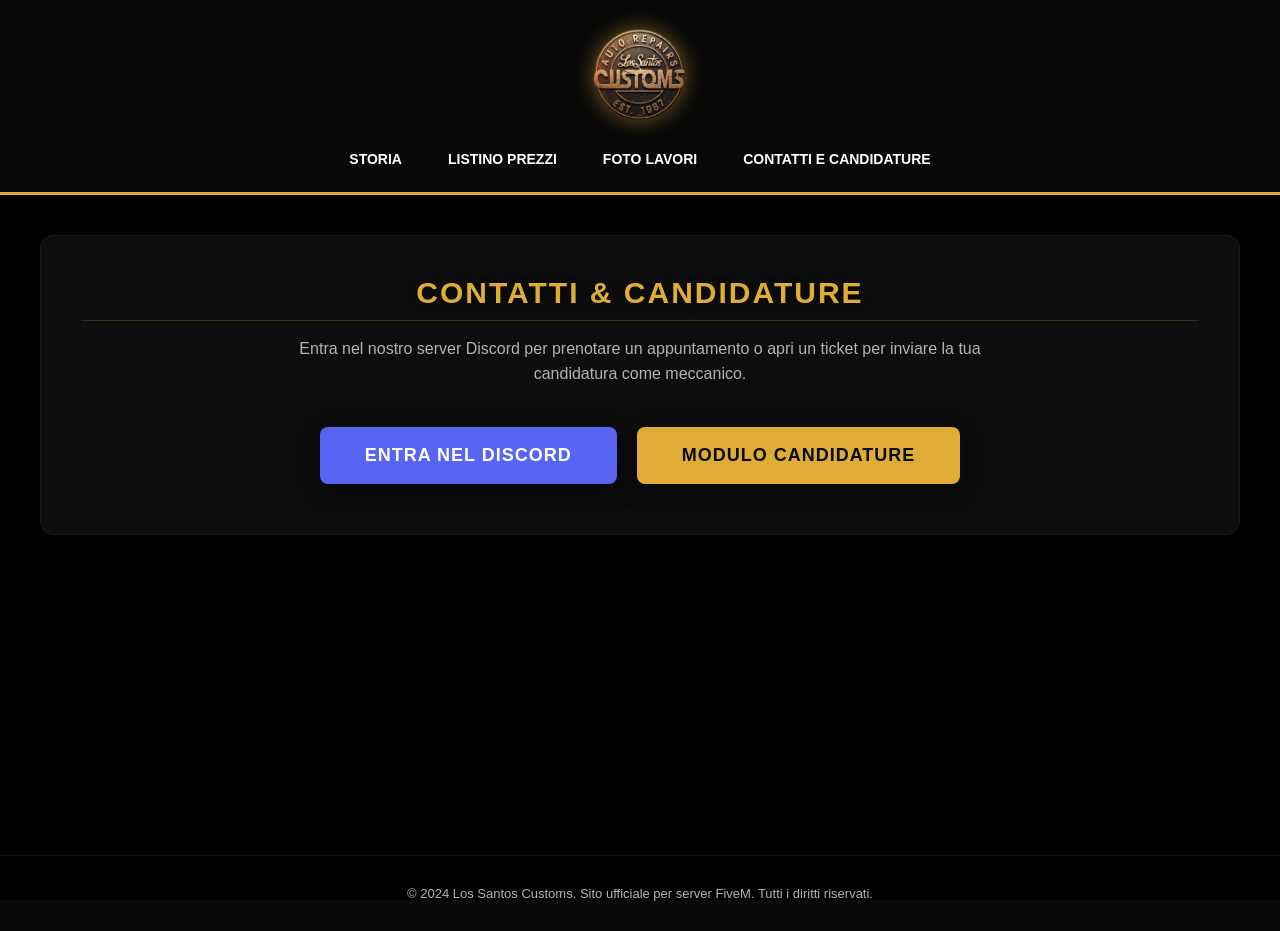
==== contatti.html @ 0376707c "Create contatti.html" ====
<!DOCTYPE html>
<html lang="it">
<head>
    <meta charset="UTF-8" />
    <meta name="viewport" content="width=device-width, initial-scale=1.0" />
    <title>Los Santos Customs - Contatti</title>
    <link rel="stylesheet" href="style.css">
</head>
<body>

    <header>
        <div class="logo-container">
            <img src="logo.png" alt="Los Santos Customs Logo">
        </div>
        <nav class="navbar">
            <a href="index.html">Storia</a>
            <a href="listino.html">Listino Prezzi</a>
            <a href="foto.html">Foto Lavori</a>
            <a href="contatti.html">Contatti e Candidature</a>
        </nav>
    </header>

    <div class="container">
        <!-- SEZIONE CONTATTI E CANDIDATURE -->
        <div class="section-block">
            <h2>Contatti & Candidature</h2>
            <p class="section-desc">Entra nel nostro server Discord per prenotare un appuntamento o apri un ticket per inviare la tua candidatura come meccanico.</p>
            
            <div class="action-box">
                <a href="https://discord.gg/desWhmewQr" target="_blank" rel="noopener noreferrer" class="btn-link btn-discord">Entra nel Discord</a>
                <a href="https://docs.google.com/forms/d/e/1FAIpQLSfSocgiU78P1UJOQKbc5kQoHoAhihJGicUzLz80uEp9kMHDAQ/viewform?usp=dialog" target="_blank" rel="noopener noreferrer" class="btn-link btn-google">Modulo Candidature</a>
            </div>
        </div>
    </div>

    <footer>
        &copy; 2024 Los Santos Customs. Sito ufficiale per server FiveM. Tutti i diritti riservati.
    </footer>

</body>
</html>
---- style.css ----
:root {
    --primary: #dfad36; /* Giallo/Oro ufficiale LSC */
    --bg-dark: #0a0a0a;
    --bg-card: rgba(15, 15, 15, 0.92);
    --text-light: #ffffff;
    --text-gray: #b3b3b3;
}

body { 
    background-color: var(--bg-dark); 
    color: var(--text-light); 
    font-family: 'Segoe UI', Tahoma, Geneva, Verdana, sans-serif; 
    margin: 0; 
    padding: 0; 
    background-image: linear-gradient(rgba(0, 0, 0, 0.8), rgba(0, 0, 0, 0.9)), url('https://unsplash.com'); 
    background-size: cover;
    background-attachment: fixed;
    background-position: center;
}

/* Barra di Navigazione */
header { 
    background: rgba(10, 10, 10, 0.95);
    backdrop-filter: blur(12px);
    -webkit-backdrop-filter: blur(12px);
    padding: 20px 20px 0 20px; 
    text-align: center;
    border-bottom: 3px solid var(--primary);
    box-shadow: 0 4px 30px rgba(0, 0, 0, 0.8);
    position: sticky; 
    top: 0;
    z-index: 1000;
}

.logo-container img {
    width: 120px;
    height: auto;
    filter: drop-shadow(0 0 10px rgba(223, 173, 54, 0.5));
    margin-bottom: 15px;
}

.navbar {
    display: flex;
    justify-content: center;
    flex-wrap: wrap;
    gap: 10px;
    padding-bottom: 15px;
}

.navbar a {
    color: var(--text-light);
    text-decoration: none;
    font-weight: bold;
    text-transform: uppercase;
    font-size: 14px;
    padding: 8px 16px;
    border: 2px solid transparent;
    border-radius: 4px;
    transition: all 0.3s ease;
}

.navbar a:hover {
    border-color: var(--primary);
    color: var(--primary);
}

.container { 
    max-width: 1200px; 
    margin: 0 auto; 
    padding: 40px 20px; 
    min-height: 60vh; /* Assicura che il footer stia sempre in basso */
}

/* Blocchi Contenitore delle Sezioni */
.section-block {
    background: var(--bg-card);
    border: 1px solid rgba(255, 255, 255, 0.05);
    padding: 40px;
    border-radius: 14px;
    box-shadow: 0 15px 35px rgba(0,0,0,0.7);
    margin-bottom: 40px;
}

h2 {
    font-size: 30px;
    text-transform: uppercase;
    letter-spacing: 2px;
    color: var(--primary);
    text-align: center;
    margin-top: 0;
    margin-bottom: 25px;
    text-shadow: 0 2px 10px rgba(0,0,0,0.5);
    border-bottom: 1px solid rgba(223, 173, 54, 0.2);
    padding-bottom: 10px;
}

p.section-desc {
    color: var(--text-gray);
    text-align: center;
    font-size: 16px;
    max-width: 700px;
    margin: -10px auto 30px auto;
    line-height: 1.6;
}

/* Griglia Listino Prezzi */
.grid-container {
    display: grid;
    grid-template-columns: repeat(auto-fit, minmax(240px, 1fr));
    gap: 15px;
}

.price-card {
    background: rgba(30, 30, 30, 0.6);
    border: 1px solid rgba(255, 255, 255, 0.05);
    border-radius: 8px;
    padding: 15px;
    text-align: center;
    border-left: 3px solid var(--primary);
}

.price-title {
    font-weight: bold;
    text-transform: uppercase;
    font-size: 13px;
    color: var(--text-gray);
    margin-bottom: 5px;
}

.price-value {
    font-size: 22px;
    font-weight: 800;
    color: var(--primary);
}

.price-value span {
    font-size: 11px;
    color: #ff4a4a;
    display: block;
    margin-top: 3px;
}

/* Griglia Galleria Foto */
.gallery-grid {
    display: grid;
    grid-template-columns: repeat(auto-fit, minmax(280px, 1fr));
    gap: 20px;
}

.photo-card {
    background: rgba(30, 30, 30, 0.7);
    border: 1px solid rgba(255, 255, 255, 0.05);
    border-radius: 10px;
    padding: 12px;
    text-align: center;
    box-shadow: 0 5px 15px rgba(0,0,0,0.3);
}

.photo-card img {
    width: 100%;
    height: 200px;
    object-fit: cover;
    border-radius: 6px;
    background: #222;
}

.photo-caption {
    margin-top: 10px;
    font-weight: bold;
    font-size: 14px;
    text-transform: uppercase;
    color: var(--text-light);
}

/* Scatola Bottoni Collegamento Esterno */
.action-box {
    text-align: center;
    padding: 10px 0;
    display: flex;
    justify-content: center;
    gap: 20px;
    flex-wrap: wrap;
}

.btn-link { 
    display: inline-block;
    padding: 18px 45px; 
    text-decoration: none; 
    border-radius: 8px; 
    font-weight: 900; 
    font-size: 18px;
    text-transform: uppercase;
    letter-spacing: 1px;
    transition: transform 0.2s;
    box-shadow: 0 5px 20px rgba(0,0,0,0.5);
}

.btn-link:hover {
    transform: translateY(-3px);
}

.btn-discord { background-color: #5865F2; color: white; }
.btn-google { background-color: var(--primary); color: #0a0a0a; }

footer {
    text-align: center;
    margin-top: 40px;
    padding: 30px;
    color: var(--text-gray);
    font-size: 13px;
    border-top: 1px solid rgba(255,255,255,0.05);
}
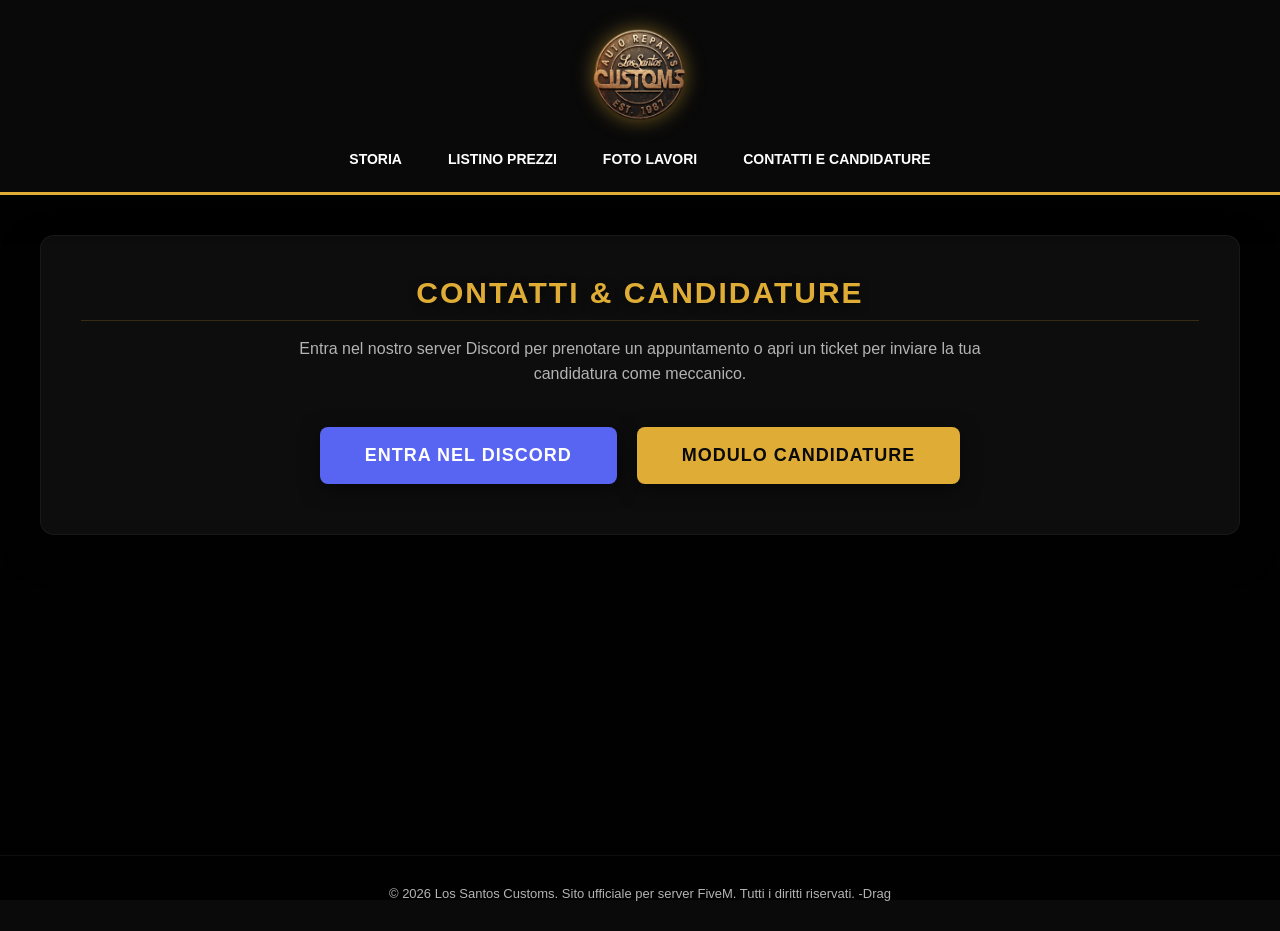
==== commit fd023167: "Update contatti.html" ====
--- a/contatti.html
+++ b/contatti.html
@@ -34,7 +34,7 @@
     </div>
 
     <footer>
-        &copy; 2024 Los Santos Customs. Sito ufficiale per server FiveM. Tutti i diritti riservati.
+        &copy; 2026 Los Santos Customs. Sito ufficiale per server FiveM. Tutti i diritti riservati. -Drag
     </footer>
 
 </body>
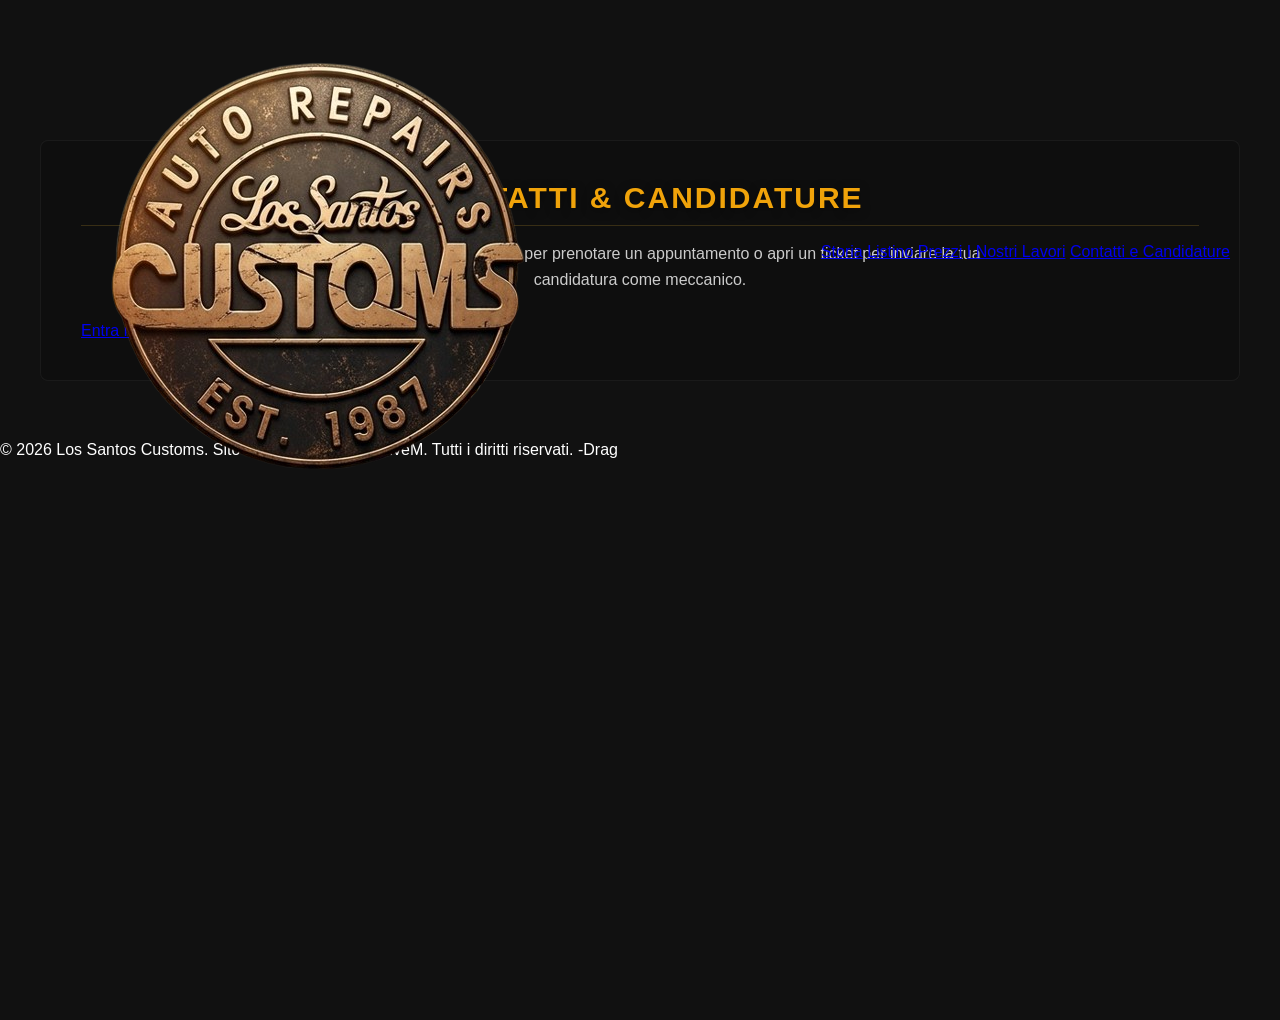
==== commit 58042f11: "Update contatti.html" ====
--- a/contatti.html
+++ b/contatti.html
@@ -15,7 +15,7 @@
         <nav class="navbar">
             <a href="index.html">Storia</a>
             <a href="listino.html">Listino Prezzi</a>
-            <a href="foto.html">Foto Lavori</a>
+            <a href="foto.html">I Nostri Lavori</a>
             <a href="contatti.html">Contatti e Candidature</a>
         </nav>
     </header>
--- a/style.css
+++ b/style.css
@@ -1,84 +1,160 @@
+@import url('https://fonts.googleapis.com/css2?family=Oswald:wght@400;600;700&family=Segoe+UI:wght@400;600;700&display=swap');
+
 :root {
-    --primary: #dfad36; /* Giallo/Oro ufficiale LSC */
-    --bg-dark: #0a0a0a;
-    --bg-card: rgba(15, 15, 15, 0.92);
+    --primary: #f0a30a; 
     --text-light: #ffffff;
-    --text-gray: #b3b3b3;
-}
-
-body { 
-    background-color: var(--bg-dark); 
-    color: var(--text-light); 
-    font-family: 'Segoe UI', Tahoma, Geneva, Verdana, sans-serif; 
-    margin: 0; 
-    padding: 0; 
-    background-image: linear-gradient(rgba(0, 0, 0, 0.8), rgba(0, 0, 0, 0.9)), url('https://unsplash.com'); 
+    --text-gray: #cccccc;
+}
+
+body, html {
+    margin: 0;
+    padding: 0;
+    height: 100%;
+    font-family: 'Segoe UI', Tahoma, Geneva, Verdana, sans-serif;
+    background-color: #111;
+    color: var(--text-light);
+}
+
+.bg-image {
+    position: fixed;
+    top: 0;
+    left: 0;
+    width: 100%;
+    height: 100%;
+    background-image: linear-gradient(rgba(0, 0, 0, 0.3), rgba(0, 0, 0, 0.7)), url('sfondo.jpg'); 
     background-size: cover;
-    background-attachment: fixed;
     background-position: center;
-}
-
-/* Barra di Navigazione */
-header { 
-    background: rgba(10, 10, 10, 0.95);
-    backdrop-filter: blur(12px);
-    -webkit-backdrop-filter: blur(12px);
-    padding: 20px 20px 0 20px; 
-    text-align: center;
-    border-bottom: 3px solid var(--primary);
-    box-shadow: 0 4px 30px rgba(0, 0, 0, 0.8);
-    position: sticky; 
+    z-index: -1;
+}
+
+header {
+    display: flex;
+    justify-content: space-between;
+    align-items: center;
+    padding: 20px 50px;
+    position: absolute; 
     top: 0;
-    z-index: 1000;
-}
-
-.logo-container img {
-    width: 120px;
-    height: auto;
-    filter: drop-shadow(0 0 10px rgba(223, 173, 54, 0.5));
-    margin-bottom: 15px;
-}
-
-.navbar {
+    left: 0;
+    width: 100%;
+    box-sizing: border-box;
+    z-index: 10;
+}
+
+.logo-small img { width: 120px; height: auto; }
+
+.navbar-center { display: flex; gap: 30px; }
+
+.navbar-center a {
+    color: var(--text-light);
+    text-decoration: none;
+    font-weight: 600;
+    font-size: 13px;
+    text-transform: uppercase;
+    letter-spacing: 1px;
+    transition: color 0.3s;
+}
+
+.navbar-center a:hover { color: var(--primary); }
+
+.navbar-right { display: flex; align-items: center; gap: 20px; }
+
+.btn-outline-small {
+    color: var(--text-light);
+    text-decoration: none;
+    border: 1px solid var(--primary);
+    padding: 8px 20px;
+    border-radius: 4px;
+    text-transform: uppercase;
+    font-size: 13px;
+    font-weight: 600;
+    transition: all 0.3s;
+}
+
+.btn-outline-small:hover {
+    background-color: var(--primary);
+    color: #000;
+}
+
+.hero-section {
+    display: flex;
+    flex-direction: column;
+    justify-content: center;
+    align-items: center;
+    height: 100vh;
+    text-align: center;
+    padding: 0 20px;
+}
+
+.subtitle {
+    font-family: 'Oswald', sans-serif;
+    font-size: 24px;
+    letter-spacing: 4px;
+    color: #fff;
+    margin-bottom: 60px;
+    text-shadow: 0 2px 10px rgba(0,0,0,0.9);
+}
+
+.hero-buttons { display: flex; gap: 20px; }
+
+.btn-main, .btn-secondary {
+    padding: 15px 40px;
+    font-family: 'Oswald', sans-serif;
+    font-size: 18px;
+    text-transform: uppercase;
+    letter-spacing: 2px;
+    text-decoration: none;
+    border-radius: 4px;
+    transition: transform 0.2s, background 0.3s;
+}
+
+.btn-main {
+    background-color: var(--primary);
+    color: #000;
+    font-weight: 700;
+    border: 2px solid var(--primary);
+}
+
+.btn-main:hover {
+    transform: scale(1.05);
+    background-color: #ffd147;
+}
+
+.btn-secondary {
+    background-color: transparent;
+    color: var(--text-light);
+    font-weight: 600;
+    border: 2px solid #ffffff;
+}
+
+.btn-secondary:hover {
+    transform: scale(1.05);
+    background-color: rgba(255, 255, 255, 0.1);
+}
+
+.bottom-logos {
+    position: absolute;
+    bottom: 30px;
+    width: 100%;
     display: flex;
     justify-content: center;
-    flex-wrap: wrap;
-    gap: 10px;
-    padding-bottom: 15px;
-}
-
-.navbar a {
-    color: var(--text-light);
-    text-decoration: none;
-    font-weight: bold;
-    text-transform: uppercase;
-    font-size: 14px;
-    padding: 8px 16px;
-    border: 2px solid transparent;
-    border-radius: 4px;
-    transition: all 0.3s ease;
-}
-
-.navbar a:hover {
-    border-color: var(--primary);
-    color: var(--primary);
-}
-
-.container { 
-    max-width: 1200px; 
-    margin: 0 auto; 
-    padding: 40px 20px; 
-    min-height: 60vh; /* Assicura che il footer stia sempre in basso */
-}
-
-/* Blocchi Contenitore delle Sezioni */
+    gap: 30px;
+    opacity: 0.7;
+}
+
+.bottom-logos img { height: 30px; width: auto; }
+
+.container {
+    max-width: 1200px;
+    margin: 120px auto 40px auto; 
+    padding: 20px;
+}
+
 .section-block {
-    background: var(--bg-card);
+    background: rgba(15, 15, 15, 0.92);
     border: 1px solid rgba(255, 255, 255, 0.05);
     padding: 40px;
-    border-radius: 14px;
-    box-shadow: 0 15px 35px rgba(0,0,0,0.7);
-    margin-bottom: 40px;
+    border-radius: 8px;
+    backdrop-filter: blur(10px);
 }
 
 h2 {
@@ -103,7 +179,6 @@
     line-height: 1.6;
 }
 
-/* Griglia Listino Prezzi */
 .grid-container {
     display: grid;
     grid-template-columns: repeat(auto-fit, minmax(240px, 1fr));
@@ -140,7 +215,6 @@
     margin-top: 3px;
 }
 
-/* Griglia Galleria Foto */
 .gallery-grid {
     display: grid;
     grid-template-columns: repeat(auto-fit, minmax(280px, 1fr));
@@ -171,42 +245,3 @@
     text-transform: uppercase;
     color: var(--text-light);
 }
-
-/* Scatola Bottoni Collegamento Esterno */
-.action-box {
-    text-align: center;
-    padding: 10px 0;
-    display: flex;
-    justify-content: center;
-    gap: 20px;
-    flex-wrap: wrap;
-}
-
-.btn-link { 
-    display: inline-block;
-    padding: 18px 45px; 
-    text-decoration: none; 
-    border-radius: 8px; 
-    font-weight: 900; 
-    font-size: 18px;
-    text-transform: uppercase;
-    letter-spacing: 1px;
-    transition: transform 0.2s;
-    box-shadow: 0 5px 20px rgba(0,0,0,0.5);
-}
-
-.btn-link:hover {
-    transform: translateY(-3px);
-}
-
-.btn-discord { background-color: #5865F2; color: white; }
-.btn-google { background-color: var(--primary); color: #0a0a0a; }
-
-footer {
-    text-align: center;
-    margin-top: 40px;
-    padding: 30px;
-    color: var(--text-gray);
-    font-size: 13px;
-    border-top: 1px solid rgba(255,255,255,0.05);
-}
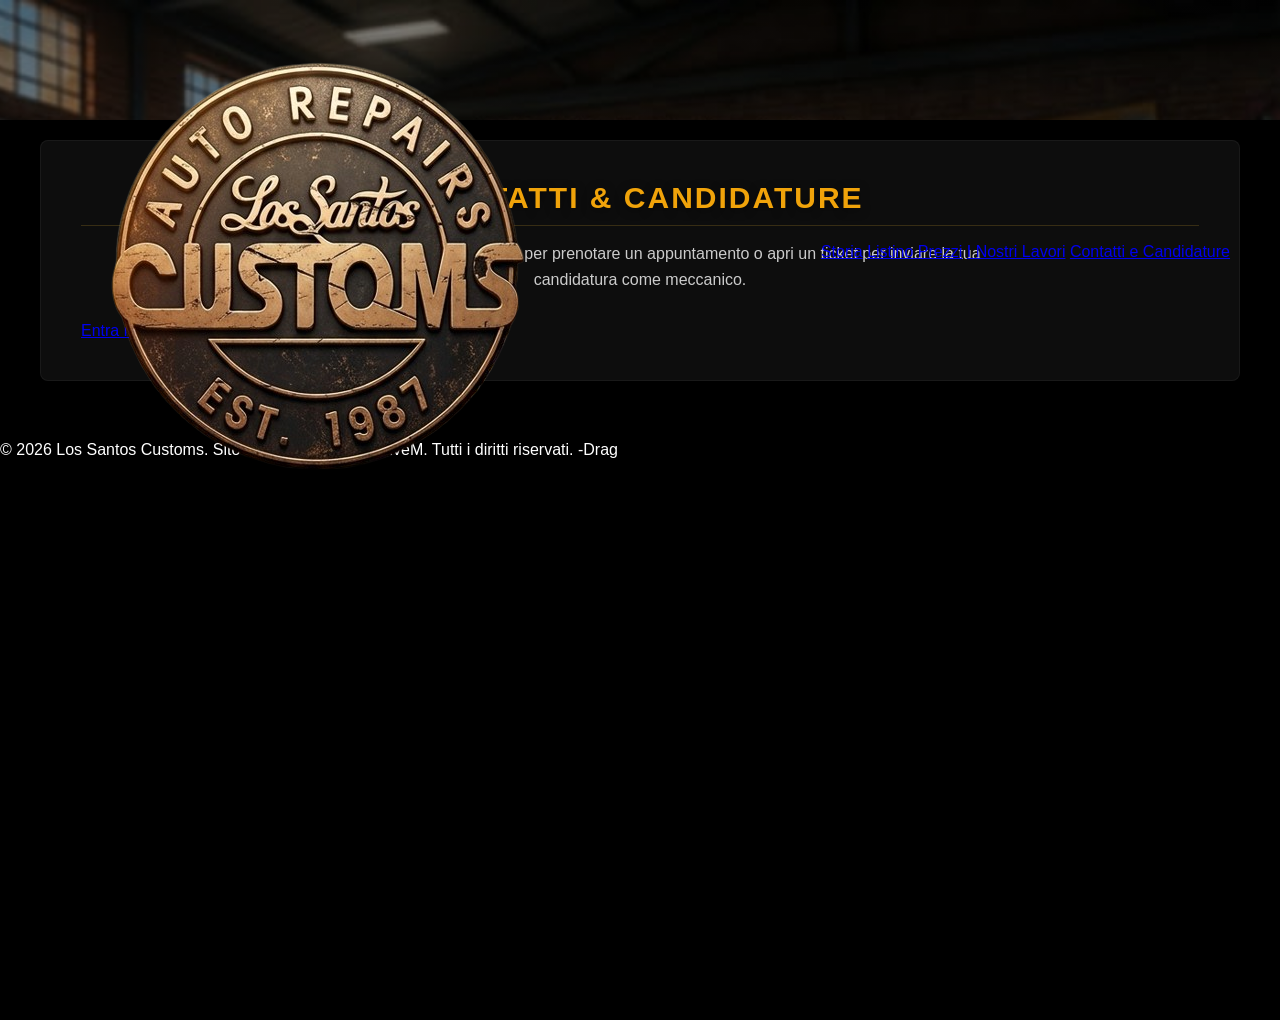
==== commit d43090ae: "Update contatti.html" ====
--- a/contatti.html
+++ b/contatti.html
@@ -7,6 +7,7 @@
     <link rel="stylesheet" href="style.css">
 </head>
 <body>
+    <div class="bg-image"></div>
 
     <header>
         <div class="logo-container">
--- a/style.css
+++ b/style.css
@@ -11,8 +11,8 @@
     padding: 0;
     height: 100%;
     font-family: 'Segoe UI', Tahoma, Geneva, Verdana, sans-serif;
-    background-color: #111;
-    color: var(--text-light);
+    color: var(--text-light);
+    background-color: #000; /* Fallback se l'immagine non carica */
 }
 
 .bg-image {
@@ -21,9 +21,11 @@
     left: 0;
     width: 100%;
     height: 100%;
-    background-image: linear-gradient(rgba(0, 0, 0, 0.3), rgba(0, 0, 0, 0.7)), url('sfondo.jpg'); 
+    /* Usa un gradiente meno coprente per vedere l'immagine */
+    background-image: linear-gradient(rgba(0, 0, 0, 0.4), rgba(0, 0, 0, 0.6)), url('sfondo.jpg'); 
     background-size: cover;
     background-position: center;
+    background-repeat: no-repeat;
     z-index: -1;
 }
 
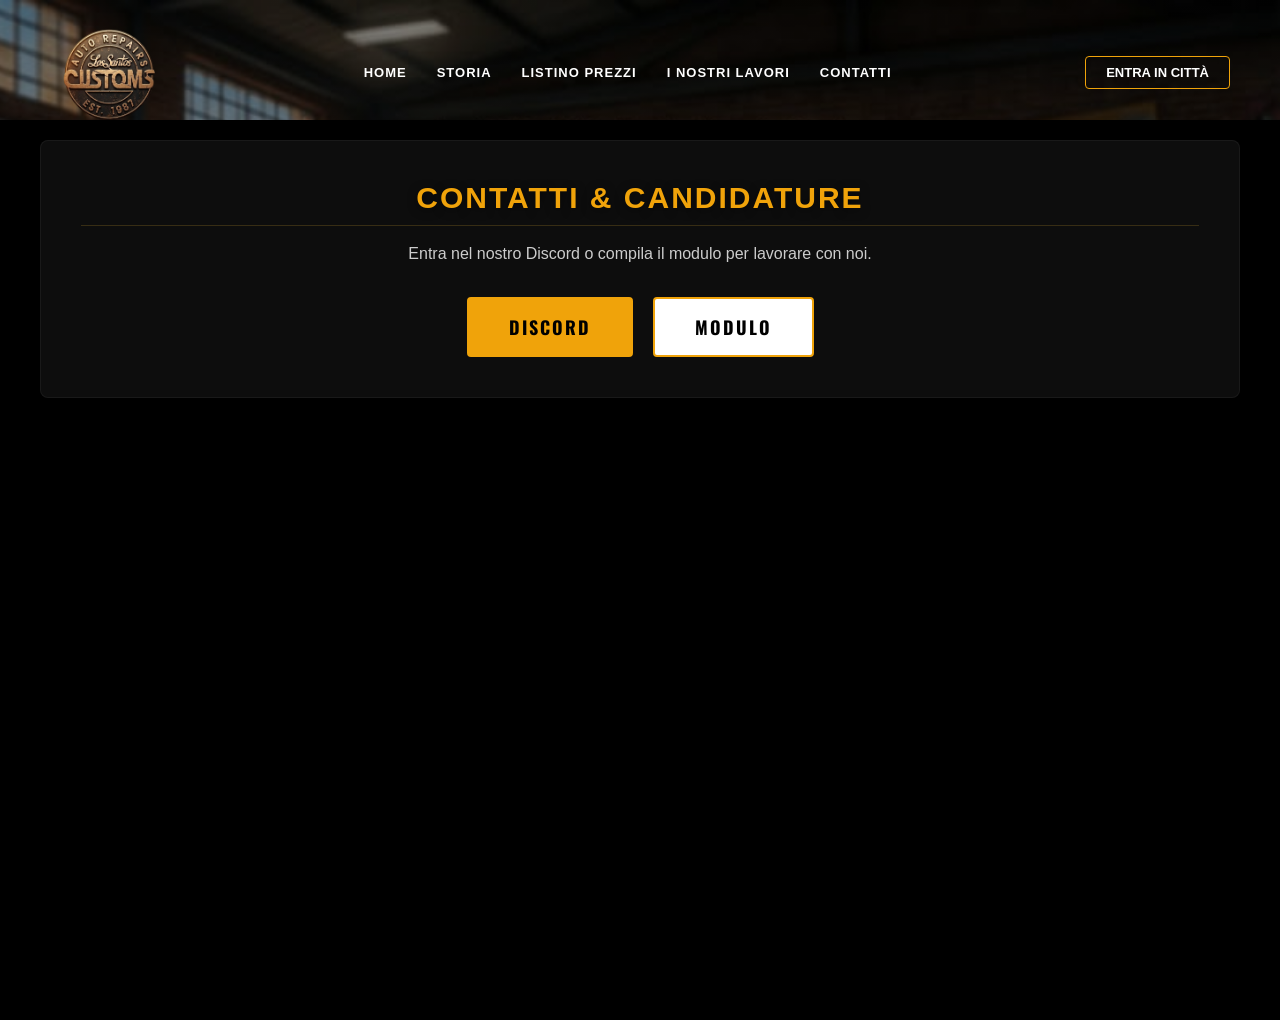
==== commit 305bebec: "Update contatti.html" ====
--- a/contatti.html
+++ b/contatti.html
@@ -7,36 +7,35 @@
     <link rel="stylesheet" href="style.css">
 </head>
 <body>
+
     <div class="bg-image"></div>
 
     <header>
-        <div class="logo-container">
-            <img src="logo.png" alt="Los Santos Customs Logo">
+        <div class="logo-small">
+            <img src="logo.png" alt="LSC Logo">
         </div>
-        <nav class="navbar">
-            <a href="index.html">Storia</a>
+        <nav class="navbar-center">
+            <a href="index.html">Home</a>
+            <a href="storia.html">Storia</a>
             <a href="listino.html">Listino Prezzi</a>
             <a href="foto.html">I Nostri Lavori</a>
-            <a href="contatti.html">Contatti e Candidature</a>
+            <a href="contatti.html">Contatti</a>
         </nav>
+        <div class="navbar-right">
+            <a href="https://cfx.re/join/6my4kj4" target="_blank" class="btn-outline-small">Entra in Città</a>
+        </div>
     </header>
 
     <div class="container">
-        <!-- SEZIONE CONTATTI E CANDIDATURE -->
         <div class="section-block">
             <h2>Contatti & Candidature</h2>
-            <p class="section-desc">Entra nel nostro server Discord per prenotare un appuntamento o apri un ticket per inviare la tua candidatura come meccanico.</p>
-            
-            <div class="action-box">
-                <a href="https://discord.gg/desWhmewQr" target="_blank" rel="noopener noreferrer" class="btn-link btn-discord">Entra nel Discord</a>
-                <a href="https://docs.google.com/forms/d/e/1FAIpQLSfSocgiU78P1UJOQKbc5kQoHoAhihJGicUzLz80uEp9kMHDAQ/viewform?usp=dialog" target="_blank" rel="noopener noreferrer" class="btn-link btn-google">Modulo Candidature</a>
+            <p class="section-desc">Entra nel nostro Discord o compila il modulo per lavorare con noi.</p>
+            <div style="display: flex; gap: 20px; justify-content: center; margin-top: 30px;">
+                <a href="https://discord.gg/desWhmewQr" target="_blank" class="btn-main">DISCORD</a>
+                <a href="https://docs.google.com/forms/..." target="_blank" class="btn-main" style="background:#fff; color:#000;">MODULO</a>
             </div>
         </div>
     </div>
 
-    <footer>
-        &copy; 2026 Los Santos Customs. Sito ufficiale per server FiveM. Tutti i diritti riservati. -Drag
-    </footer>
-
 </body>
 </html>
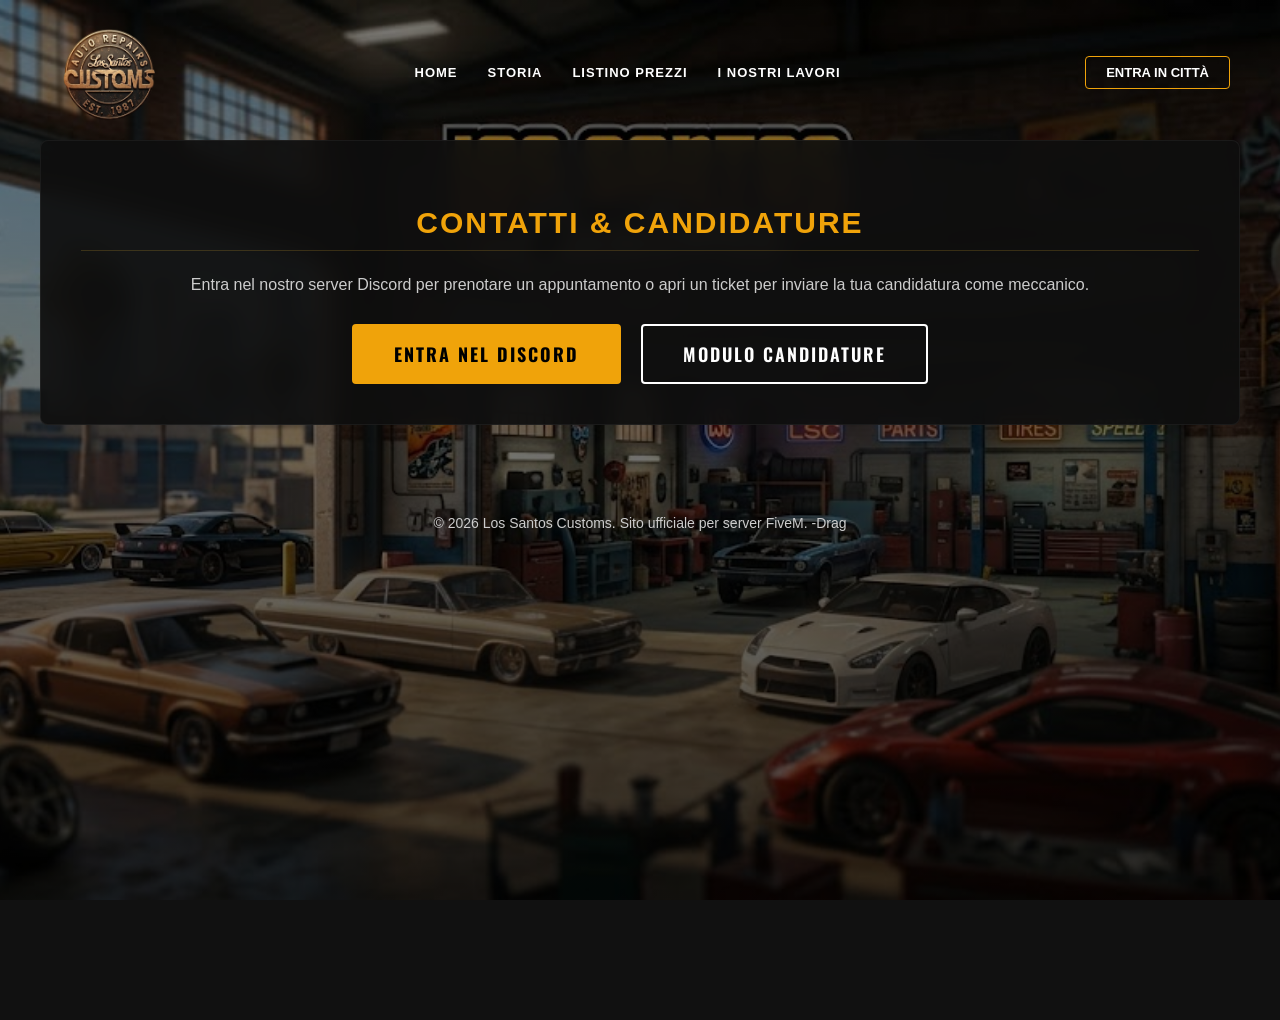
==== commit 93b93b23: "Update contatti.html" ====
--- a/contatti.html
+++ b/contatti.html
@@ -7,19 +7,13 @@
     <link rel="stylesheet" href="style.css">
 </head>
 <body>
-
-    <div class="bg-image"></div>
-
     <header>
-        <div class="logo-small">
-            <img src="logo.png" alt="LSC Logo">
-        </div>
+        <div class="logo-small"><img src="logo.png" alt="LSC Logo"></div>
         <nav class="navbar-center">
             <a href="index.html">Home</a>
             <a href="storia.html">Storia</a>
             <a href="listino.html">Listino Prezzi</a>
             <a href="foto.html">I Nostri Lavori</a>
-            <a href="contatti.html">Contatti</a>
         </nav>
         <div class="navbar-right">
             <a href="https://cfx.re/join/6my4kj4" target="_blank" class="btn-outline-small">Entra in Città</a>
@@ -29,13 +23,17 @@
     <div class="container">
         <div class="section-block">
             <h2>Contatti & Candidature</h2>
-            <p class="section-desc">Entra nel nostro Discord o compila il modulo per lavorare con noi.</p>
-            <div style="display: flex; gap: 20px; justify-content: center; margin-top: 30px;">
-                <a href="https://discord.gg/desWhmewQr" target="_blank" class="btn-main">DISCORD</a>
-                <a href="https://docs.google.com/forms/..." target="_blank" class="btn-main" style="background:#fff; color:#000;">MODULO</a>
+            <p style="text-align:center; color:var(--text-gray); margin-bottom:30px;">Entra nel nostro server Discord per prenotare un appuntamento o apri un ticket per inviare la tua candidatura come meccanico.</p>
+            
+            <div style="display:flex; justify-content:center; gap:20px; flex-wrap:wrap;">
+                <a href="https://discord.gg/desWhmewQr" target="_blank" class="btn-main">Entra nel Discord</a>
+                <a href="https://docs.google.com/forms/d/e/1FAIpQLSfSocgiU78P1UJOQKbc5kQoHoAhihJGicUzLz80uEp9kMHDAQ/viewform?usp=dialog" target="_blank" class="btn-secondary">Modulo Candidature</a>
             </div>
         </div>
     </div>
 
+    <footer style="margin-top: 50px;">
+        &copy; 2026 Los Santos Customs. Sito ufficiale per server FiveM. -Drag
+    </footer>
 </body>
 </html>
--- a/style.css
+++ b/style.css
@@ -6,29 +6,22 @@
     --text-gray: #cccccc;
 }
 
-body, html {
+/* LO SFONDO ORA È APPLICATO DIRETTAMENTE AL BODY */
+body {
     margin: 0;
     padding: 0;
-    height: 100%;
+    min-height: 100vh;
     font-family: 'Segoe UI', Tahoma, Geneva, Verdana, sans-serif;
     color: var(--text-light);
-    background-color: #000; /* Fallback se l'immagine non carica */
+    background-image: linear-gradient(rgba(0, 0, 0, 0.4), rgba(0, 0, 0, 0.7)), url('sfondo.jpg');
+    background-size: cover;
+    background-position: center;
+    background-attachment: fixed; /* L'immagine resta ferma mentre scorri */
+    background-repeat: no-repeat;
+    background-color: #111;
 }
 
-.bg-image {
-    position: fixed;
-    top: 0;
-    left: 0;
-    width: 100%;
-    height: 100%;
-    /* Usa un gradiente meno coprente per vedere l'immagine */
-    background-image: linear-gradient(rgba(0, 0, 0, 0.4), rgba(0, 0, 0, 0.6)), url('sfondo.jpg'); 
-    background-size: cover;
-    background-position: center;
-    background-repeat: no-repeat;
-    z-index: -1;
-}
-
+/* HEADER - Reso cliccabile e sempre in primo piano */
 header {
     display: flex;
     justify-content: space-between;
@@ -39,13 +32,11 @@
     left: 0;
     width: 100%;
     box-sizing: border-box;
-    z-index: 10;
+    z-index: 100;
 }
 
 .logo-small img { width: 120px; height: auto; }
-
 .navbar-center { display: flex; gap: 30px; }
-
 .navbar-center a {
     color: var(--text-light);
     text-decoration: none;
@@ -55,11 +46,9 @@
     letter-spacing: 1px;
     transition: color 0.3s;
 }
-
 .navbar-center a:hover { color: var(--primary); }
 
 .navbar-right { display: flex; align-items: center; gap: 20px; }
-
 .btn-outline-small {
     color: var(--text-light);
     text-decoration: none;
@@ -71,12 +60,9 @@
     font-weight: 600;
     transition: all 0.3s;
 }
+.btn-outline-small:hover { background-color: var(--primary); color: #000; }
 
-.btn-outline-small:hover {
-    background-color: var(--primary);
-    color: #000;
-}
-
+/* HERO SECTION (HOME) */
 .hero-section {
     display: flex;
     flex-direction: column;
@@ -86,7 +72,6 @@
     text-align: center;
     padding: 0 20px;
 }
-
 .subtitle {
     font-family: 'Oswald', sans-serif;
     font-size: 24px;
@@ -95,9 +80,7 @@
     margin-bottom: 60px;
     text-shadow: 0 2px 10px rgba(0,0,0,0.9);
 }
-
 .hero-buttons { display: flex; gap: 20px; }
-
 .btn-main, .btn-secondary {
     padding: 15px 40px;
     font-family: 'Oswald', sans-serif;
@@ -108,30 +91,45 @@
     border-radius: 4px;
     transition: transform 0.2s, background 0.3s;
 }
+.btn-main { background-color: var(--primary); color: #000; font-weight: 700; border: 2px solid var(--primary); }
+.btn-main:hover { transform: scale(1.05); background-color: #ffd147; }
+.btn-secondary { background-color: transparent; color: var(--text-light); font-weight: 600; border: 2px solid #ffffff; }
+.btn-secondary:hover { transform: scale(1.05); background-color: rgba(255, 255, 255, 0.1); }
 
-.btn-main {
-    background-color: var(--primary);
-    color: #000;
-    font-weight: 700;
-    border: 2px solid var(--primary);
+/* CONTENUTI PAGINE INTERNE */
+.container {
+    max-width: 1200px;
+    margin: 120px auto 40px auto; 
+    padding: 20px;
+}
+.section-block {
+    background: rgba(15, 15, 15, 0.92);
+    border: 1px solid rgba(255, 255, 255, 0.05);
+    padding: 40px;
+    border-radius: 8px;
+    backdrop-filter: blur(10px);
+}
+h2 {
+    font-size: 30px;
+    text-transform: uppercase;
+    letter-spacing: 2px;
+    color: var(--primary);
+    text-align: center;
+    margin-bottom: 25px;
+    border-bottom: 1px solid rgba(223, 173, 54, 0.2);
+    padding-bottom: 10px;
 }
 
-.btn-main:hover {
-    transform: scale(1.05);
-    background-color: #ffd147;
-}
+/* LISTINO E GRIGLIE */
+.grid-container { display: grid; grid-template-columns: repeat(auto-fit, minmax(240px, 1fr)); gap: 15px; }
+.price-card { background: rgba(30, 30, 30, 0.6); border: 1px solid rgba(255, 255, 255, 0.05); border-radius: 8px; padding: 15px; text-align: center; border-left: 3px solid var(--primary); }
+.price-value { font-size: 22px; font-weight: 800; color: var(--primary); }
+.price-value span { font-size: 11px; color: #ff4a4a; display: block; margin-top: 3px; }
 
-.btn-secondary {
-    background-color: transparent;
-    color: var(--text-light);
-    font-weight: 600;
-    border: 2px solid #ffffff;
-}
-
-.btn-secondary:hover {
-    transform: scale(1.05);
-    background-color: rgba(255, 255, 255, 0.1);
-}
+/* GALLERIA FOTO */
+.gallery-grid { display: grid; grid-template-columns: repeat(auto-fit, minmax(280px, 1fr)); gap: 20px; }
+.photo-card { background: rgba(30, 30, 30, 0.7); border: 1px solid rgba(255, 255, 255, 0.05); border-radius: 10px; padding: 12px; text-align: center; }
+.photo-card img { width: 100%; height: 200px; object-fit: cover; border-radius: 6px; }
 
 .bottom-logos {
     position: absolute;
@@ -143,107 +141,4 @@
     opacity: 0.7;
 }
 
-.bottom-logos img { height: 30px; width: auto; }
-
-.container {
-    max-width: 1200px;
-    margin: 120px auto 40px auto; 
-    padding: 20px;
-}
-
-.section-block {
-    background: rgba(15, 15, 15, 0.92);
-    border: 1px solid rgba(255, 255, 255, 0.05);
-    padding: 40px;
-    border-radius: 8px;
-    backdrop-filter: blur(10px);
-}
-
-h2 {
-    font-size: 30px;
-    text-transform: uppercase;
-    letter-spacing: 2px;
-    color: var(--primary);
-    text-align: center;
-    margin-top: 0;
-    margin-bottom: 25px;
-    text-shadow: 0 2px 10px rgba(0,0,0,0.5);
-    border-bottom: 1px solid rgba(223, 173, 54, 0.2);
-    padding-bottom: 10px;
-}
-
-p.section-desc {
-    color: var(--text-gray);
-    text-align: center;
-    font-size: 16px;
-    max-width: 700px;
-    margin: -10px auto 30px auto;
-    line-height: 1.6;
-}
-
-.grid-container {
-    display: grid;
-    grid-template-columns: repeat(auto-fit, minmax(240px, 1fr));
-    gap: 15px;
-}
-
-.price-card {
-    background: rgba(30, 30, 30, 0.6);
-    border: 1px solid rgba(255, 255, 255, 0.05);
-    border-radius: 8px;
-    padding: 15px;
-    text-align: center;
-    border-left: 3px solid var(--primary);
-}
-
-.price-title {
-    font-weight: bold;
-    text-transform: uppercase;
-    font-size: 13px;
-    color: var(--text-gray);
-    margin-bottom: 5px;
-}
-
-.price-value {
-    font-size: 22px;
-    font-weight: 800;
-    color: var(--primary);
-}
-
-.price-value span {
-    font-size: 11px;
-    color: #ff4a4a;
-    display: block;
-    margin-top: 3px;
-}
-
-.gallery-grid {
-    display: grid;
-    grid-template-columns: repeat(auto-fit, minmax(280px, 1fr));
-    gap: 20px;
-}
-
-.photo-card {
-    background: rgba(30, 30, 30, 0.7);
-    border: 1px solid rgba(255, 255, 255, 0.05);
-    border-radius: 10px;
-    padding: 12px;
-    text-align: center;
-    box-shadow: 0 5px 15px rgba(0,0,0,0.3);
-}
-
-.photo-card img {
-    width: 100%;
-    height: 200px;
-    object-fit: cover;
-    border-radius: 6px;
-    background: #222;
-}
-
-.photo-caption {
-    margin-top: 10px;
-    font-weight: bold;
-    font-size: 14px;
-    text-transform: uppercase;
-    color: var(--text-light);
-}
+footer { text-align: center; padding: 20px; color: var(--text-gray); font-size: 14px; }
